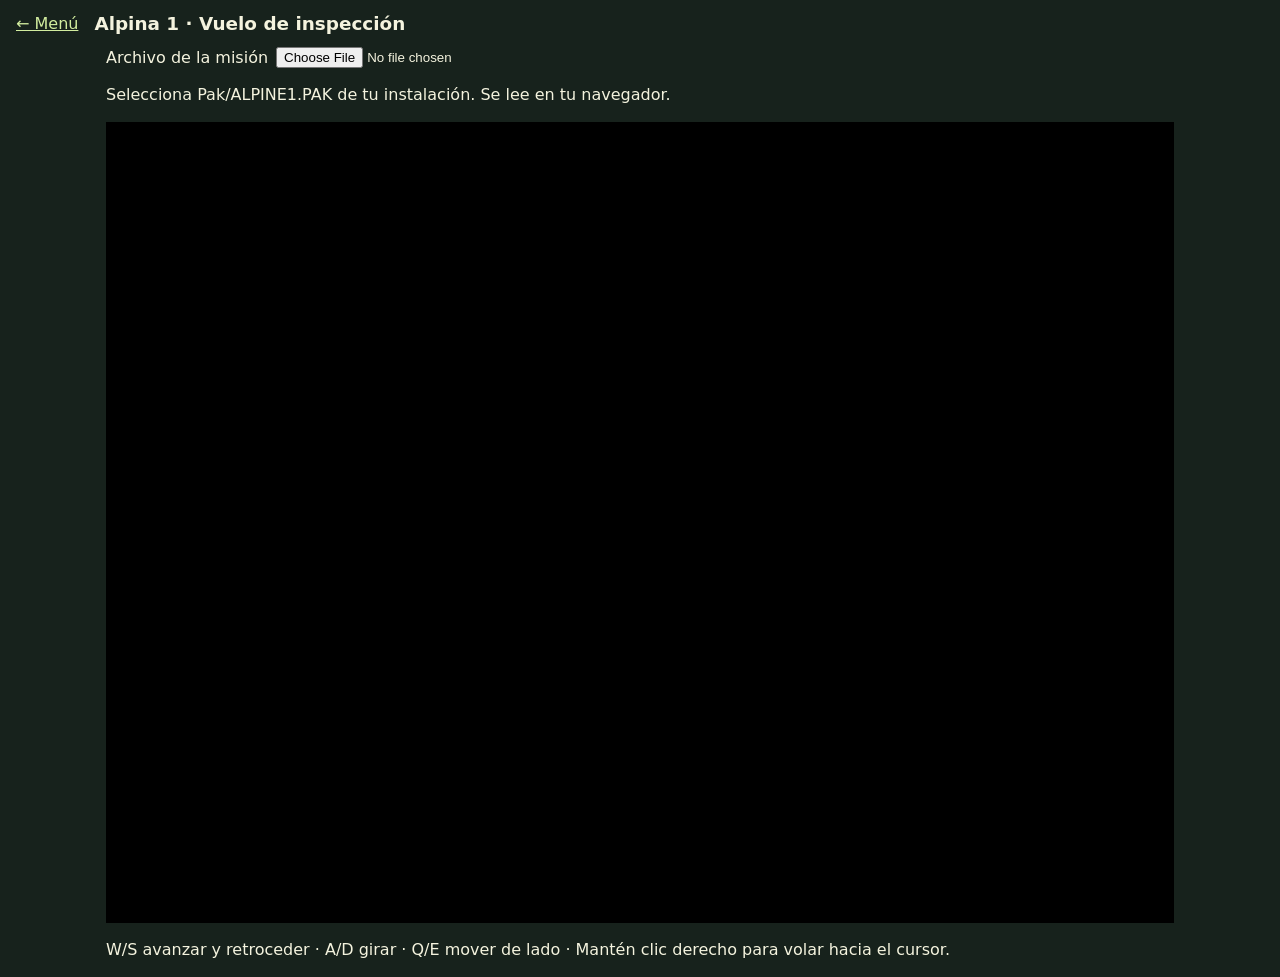
==== original/index.html @ a9f99250 "Carga y recorre ALPINE1.PAK localmente en WebGL" ====
<!doctype html><html lang="es"><meta charset="utf-8"><meta name="viewport" content="width=device-width,initial-scale=1">
<title>Alpina 1 · Vuelo de inspección</title>
<style>*{box-sizing:border-box}body{margin:0;background:#17221c;color:#f4f3de;font:16px system-ui}header{padding:.8rem 1rem;display:flex;align-items:center;gap:1rem;flex-wrap:wrap}h1{font-size:1.15rem;margin:0}a{color:#d2ed9f}main{max-width:1100px;margin:auto;padding:0 1rem}canvas{width:100%;aspect-ratio:4/3;display:block;background:#26382b}label{display:inline-flex;gap:.5rem;align-items:center;flex-wrap:wrap}p{line-height:1.4}input{max-width:100%}</style>
<header><a href="../">← Menú</a><h1>Alpina 1 · Vuelo de inspección</h1></header><main>
<label>Archivo de la misión <input type="file" id="pak" accept=".pak"></label>
<p id="status" role="status">Selecciona Pak/ALPINE1.PAK de tu instalación. Se lee en tu navegador.</p>
<canvas id="flight" tabindex="0" aria-label="Vuelo de inspección de la misión alpina"></canvas>
<p>W/S avanzar y retroceder · A/D girar · Q/E mover de lado · Mantén clic derecho para volar hacia el cursor.</p></main>
<script src="pak.js"></script><script src="flight.js"></script></html>
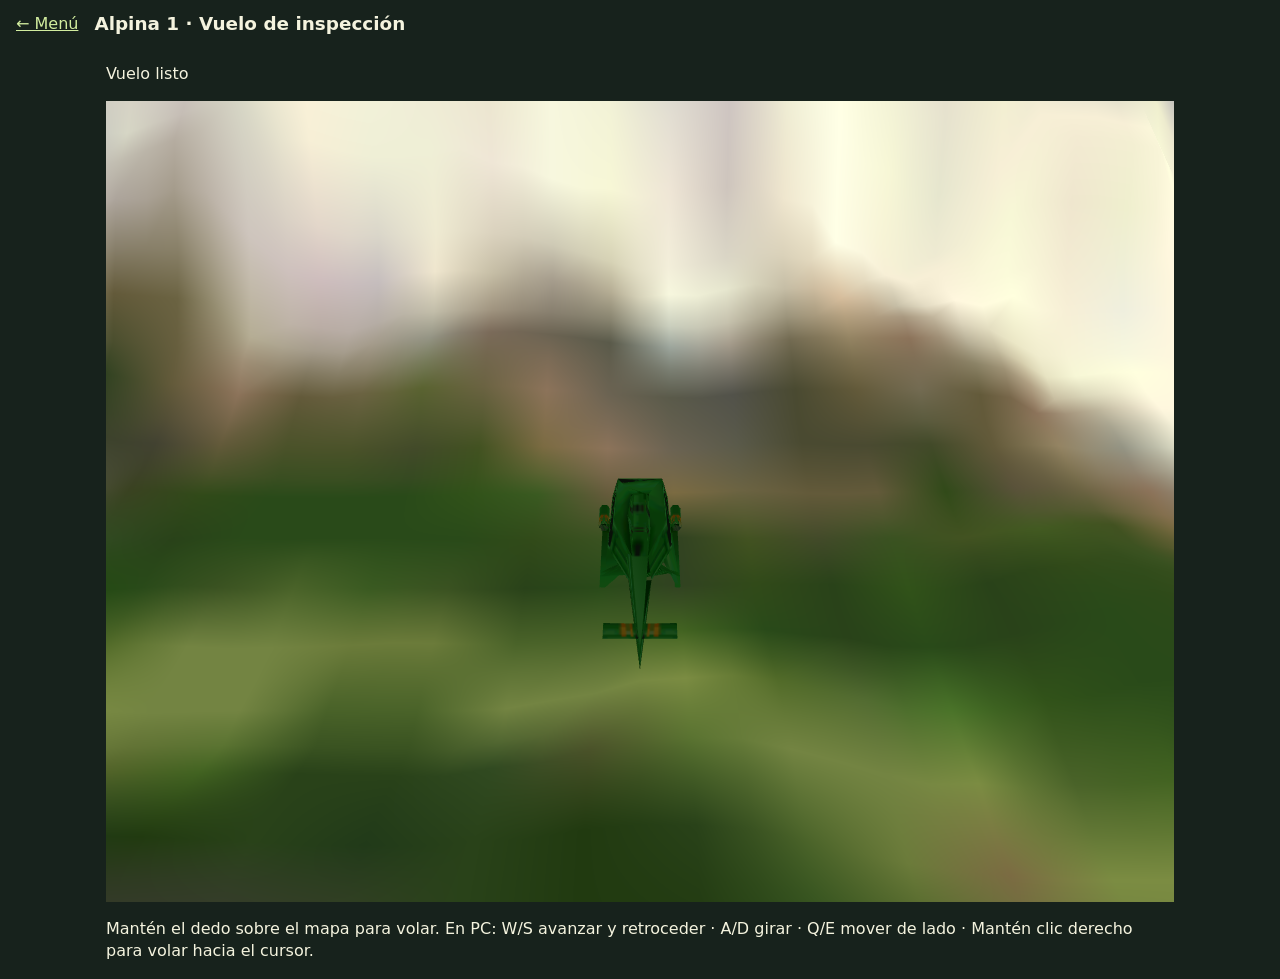
==== commit 342455cc: "Inicia el vuelo alpino sin seleccionar archivos en móvil o PC" ====
--- a/original/index.html
+++ b/original/index.html
@@ -2,8 +2,7 @@
 <title>Alpina 1 · Vuelo de inspección</title>
 <style>*{box-sizing:border-box}body{margin:0;background:#17221c;color:#f4f3de;font:16px system-ui}header{padding:.8rem 1rem;display:flex;align-items:center;gap:1rem;flex-wrap:wrap}h1{font-size:1.15rem;margin:0}a{color:#d2ed9f}main{max-width:1100px;margin:auto;padding:0 1rem}canvas{width:100%;aspect-ratio:4/3;display:block;background:#26382b}label{display:inline-flex;gap:.5rem;align-items:center;flex-wrap:wrap}p{line-height:1.4}input{max-width:100%}</style>
 <header><a href="../">← Menú</a><h1>Alpina 1 · Vuelo de inspección</h1></header><main>
-<label>Archivo de la misión <input type="file" id="pak" accept=".pak"></label>
-<p id="status" role="status">Selecciona Pak/ALPINE1.PAK de tu instalación. Se lee en tu navegador.</p>
+<p id="status" role="status">Iniciando vuelo…</p>
 <canvas id="flight" tabindex="0" aria-label="Vuelo de inspección de la misión alpina"></canvas>
-<p>W/S avanzar y retroceder · A/D girar · Q/E mover de lado · Mantén clic derecho para volar hacia el cursor.</p></main>
-<script src="pak.js"></script><script src="flight.js"></script></html>
+<p>Mantén el dedo sobre el mapa para volar. En PC: W/S avanzar y retroceder · A/D girar · Q/E mover de lado · Mantén clic derecho para volar hacia el cursor.</p></main>
+<script src="alpine-scene.js"></script><script src="pak.js?v=2"></script><script src="flight.js?v=2"></script></html>
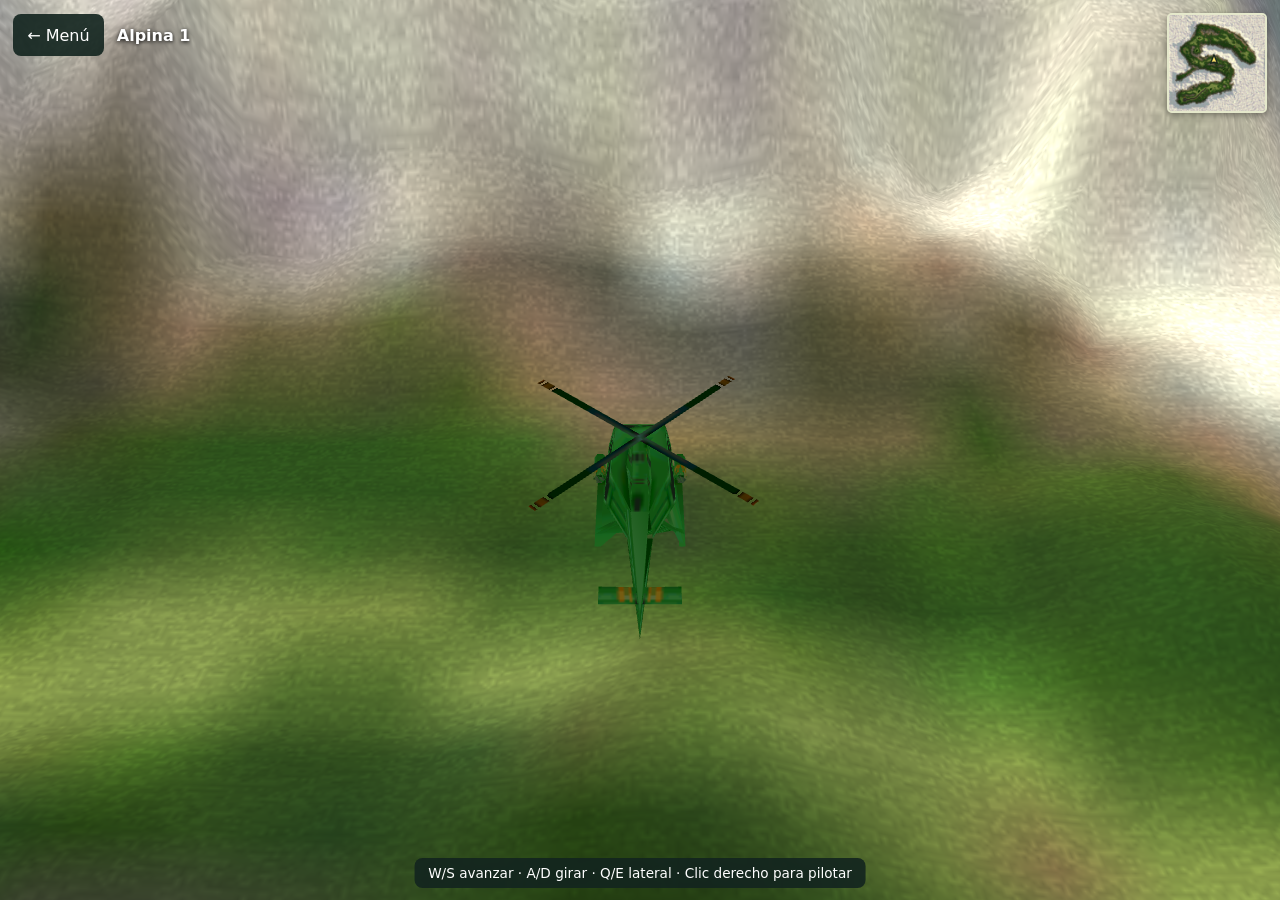
==== commit 44a1f385: "Amplía el vuelo móvil y dibuja rotor, relieve y radar en Alpina 1" ====
--- a/original/index.html
+++ b/original/index.html
@@ -1,8 +1,9 @@
-<!doctype html><html lang="es"><meta charset="utf-8"><meta name="viewport" content="width=device-width,initial-scale=1">
-<title>Alpina 1 · Vuelo de inspección</title>
-<style>*{box-sizing:border-box}body{margin:0;background:#17221c;color:#f4f3de;font:16px system-ui}header{padding:.8rem 1rem;display:flex;align-items:center;gap:1rem;flex-wrap:wrap}h1{font-size:1.15rem;margin:0}a{color:#d2ed9f}main{max-width:1100px;margin:auto;padding:0 1rem}canvas{width:100%;aspect-ratio:4/3;display:block;background:#26382b}label{display:inline-flex;gap:.5rem;align-items:center;flex-wrap:wrap}p{line-height:1.4}input{max-width:100%}</style>
-<header><a href="../">← Menú</a><h1>Alpina 1 · Vuelo de inspección</h1></header><main>
-<p id="status" role="status">Iniciando vuelo…</p>
-<canvas id="flight" tabindex="0" aria-label="Vuelo de inspección de la misión alpina"></canvas>
-<p>Mantén el dedo sobre el mapa para volar. En PC: W/S avanzar y retroceder · A/D girar · Q/E mover de lado · Mantén clic derecho para volar hacia el cursor.</p></main>
-<script src="alpine-scene.js"></script><script src="pak.js?v=2"></script><script src="flight.js?v=2"></script></html>
+<!doctype html><html lang="es"><meta charset="utf-8"><meta name="viewport" content="width=device-width,initial-scale=1,viewport-fit=cover">
+<title>Alpina 1 · Vuelo libre</title>
+<style>
+*{box-sizing:border-box}body{margin:0;background:#19241d;color:#fff;font:16px system-ui}main{position:relative;height:100vh;height:100dvh;overflow:hidden}#flight{width:100%;height:100%;display:block;touch-action:none;outline:none}
+header,footer,#status{position:absolute;z-index:1}header{top:max(.8rem,env(safe-area-inset-top));left:max(.8rem,env(safe-area-inset-left));right:max(.8rem,env(safe-area-inset-right));display:flex;align-items:flex-start;justify-content:space-between;pointer-events:none}header a,footer,#status{background:#13251fe8;color:#fff;border-radius:.5rem}a{pointer-events:auto;text-decoration:none;padding:.7rem .9rem}a:focus-visible{outline:3px solid #ffd364}h1{font-size:1rem;margin:.8rem;text-shadow:0 1px 4px #000}header div{display:flex;align-items:center}#radar{width:clamp(68px,17vw,100px);height:auto;border:2px solid #e5e8cb;border-radius:5px;box-shadow:0 2px 7px #0006}footer{bottom:max(.75rem,env(safe-area-inset-bottom));left:50%;transform:translateX(-50%);padding:.45rem .85rem;font-size:.85rem;text-align:center;width:max-content;max-width:92vw;pointer-events:none}#status{left:50%;top:45%;transform:translate(-50%,-50%);padding:1rem;width:max-content;max-width:88vw}#status:empty{display:none}.touch{display:none}@media(pointer:coarse){.desktop{display:none}.touch{display:inline}}
+</style><main><header><div><a href="../">← Menú</a><h1>Alpina 1</h1></div><canvas id="radar" width="144" height="144" aria-label="Radar de la posición del helicóptero"></canvas></header>
+<canvas id="flight" tabindex="0" aria-label="Vuelo libre sobre Alpina 1"></canvas><p id="status" role="status">Iniciando vuelo…</p>
+<footer><span class="touch">Mantén y desliza para pilotar</span><span class="desktop">W/S avanzar · A/D girar · Q/E lateral · Clic derecho para pilotar</span></footer></main>
+<script src="alpine-scene.js"></script><script src="pak.js?v=2"></script><script src="materials.js"></script><script src="flight.js?v=3"></script></html>
